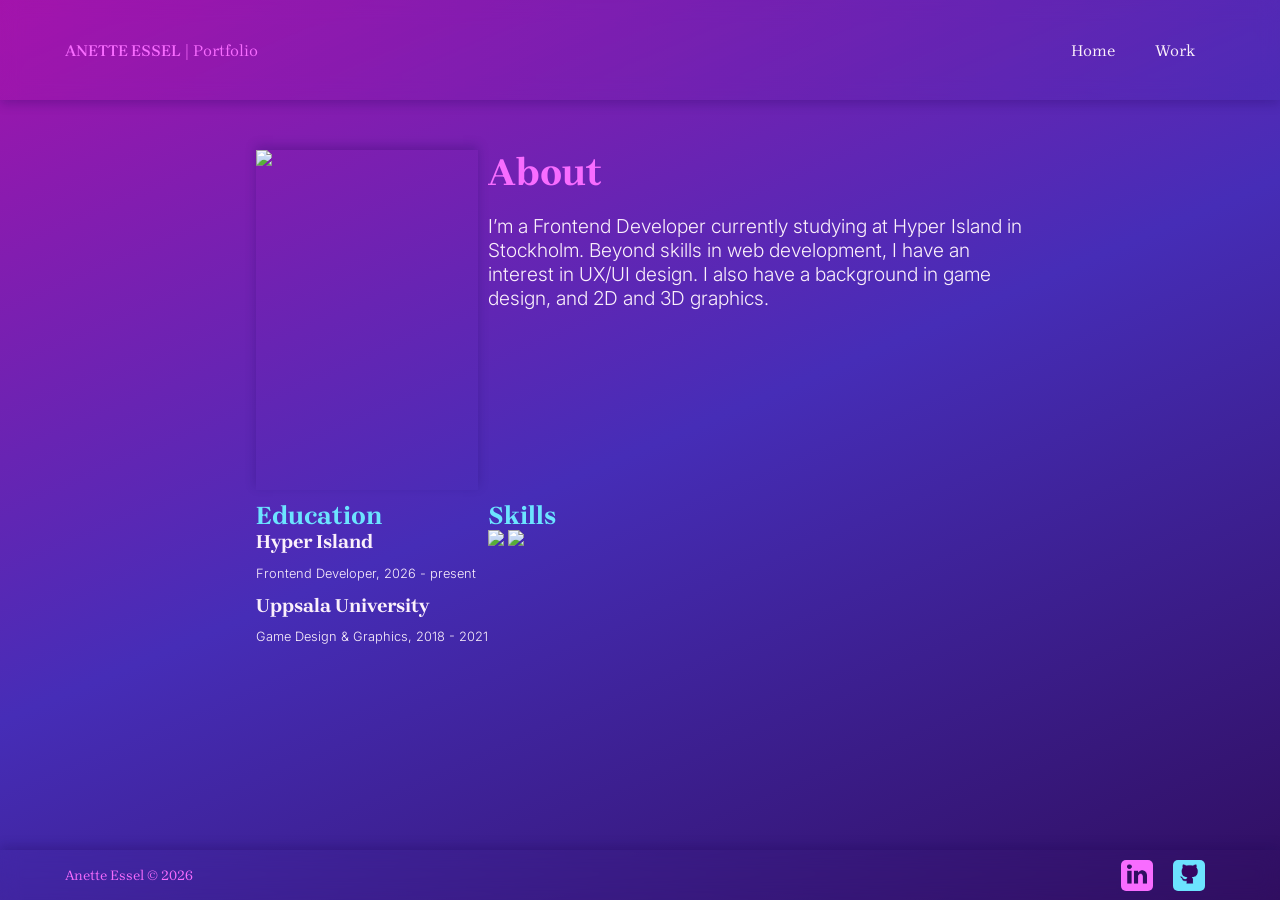
==== about.html @ 9a5b4d69 "About page set-up" ====
<!DOCTYPE html>
<html lang="en">
<head>
    <meta charset="UTF-8">
    <meta name="viewport" content="width=device-width"/>
    <link rel="stylesheet" href="css/styles.css">
    <link rel="icon" href="data:image/svg+xml,<svg xmlns=%22http://www.w3.org/2000/svg%22 viewBox=%220 0 100 100%22><text y=%22.9em%22 font-size=%2290%22>💻</text></svg>">
    <title>ANETTE ESSEL: Portfolio</title>
</head>
<body>
<div class="structure">
    <div class="header">
        <h1><span class="name">ANETTE ESSEL</span> | Portfolio</h1>
        <ul>
            <li><a href="index.html">Home</a></li>
            <li><a href="work.html">Work</a></li>
        </ul>
    </div>
    <div class="about">
            <img id="profile" src="/img/profile.png">
            <div id="about"><h1>About</h1>
            <p id="about">I’m a Frontend Developer currently studying at Hyper Island in Stockholm. Beyond skills in web development, I have an interest in UX/UI design. I also have a background in game design, and 2D and 3D graphics.</p>
            </div>
        <div id="education"><h2>Education</h2>
            <h3>Hyper Island</h3>
            <p class="education">Frontend Developer, 2026 - present</p>
            <h3>Uppsala University</h3>
            <p class="education">Game Design & Graphics, 2018 - 2021</p>    
        </div>
        <div id="skills">    
            <h2>Skills</h2>
            <img src="/img/html.png"> <img src="/img/css.png">
        </div>
    </div>
    <div class="footer">
        <h1>Anette Essel © 2026</h1>
        <ul>
            <li id="button"><a href="https://www.linkedin.com/in/anetteessel/" target="_blank"><button type="button" id="linkedin"><img src="/img/icon_linkedin.png"></button></a></li>
            <li id="button"><a href="https://github.com/doublealarm" target="_blank"><button type="button" id="github"><img id="github" src="/img/icon_github.png"></button></a></li>
        </ul>
    </div>
</div>
</body>
</html>
---- css/styles.css ----
@font-face {
    font-family: 'Inter';
    src: url("/fonts/Inter-VariableFont_opsz\,wght.ttf");
    font-style: normal;
}

@font-face {
    font-family: 'Inter';
    src: url("/fonts/Inter-Italic-VariableFont_opsz\,wght.ttf");
    font-style: italic;
}

@font-face {
    font-family: 'Brygada1918';
    src: url("/fonts/Brygada1918-VariableFont_wght.ttf");
    font-style: normal;
}

@font-face {
    font-family: 'Brygada1918';
    src: url("/fonts/Brygada1918-Italic-VariableFont_wght.ttf");
    font-style: italic;
}

html{
    font-size: clamp(10px, 1vw, 16px);
}

body {
    margin: 0;
    font-family: 'Inter', Arial, Helvetica, sans-serif;
    font-weight: 300;
    color: #FBF0FB;
    background: linear-gradient(157deg, #A414AC, #462DB7, #300E60);
    background-repeat: no-repeat;
    background-attachment: fixed;
    background-position: center; 
}

h1 {
    font-family: 'Brygada1918', 'Times New Roman', Times, serif;
    color: #F86CFF;
    font-size: 3rem;
    font-weight: 700;
    margin: 0;
}

h2 {
    font-family: 'Brygada1918', 'Times New Roman', Times, serif;
    color: #6CE4FF;
    font-size: 2rem;
    font-weight: 700;
    margin: 0;
}

h3 {
    font-family: 'Brygada1918', 'Times New Roman', Times, serif;
    color: #FBF0FB;
    font-size: 1.5rem;
    font-weight: 700;
    margin: 0;
}

div.header {
    position: fixed;
    top: 0;
    padding: 0px 65px;
    margin: 0;
    height: 100px;
    backdrop-filter: blur(10px);
    background: linear-gradient(90deg, #A414AC60, #462DB760);
    box-shadow: 0px 4px 10px #18075640;
    display: flex;
    align-items: center;
    justify-content: space-between;
    width: 100vw;
    box-sizing: border-box;
}

ul {
    list-style-type: none;
    margin: 0;
    padding: 0;
}

ul li {
    float: left;
}

ul li a {
    display: block;
    color: #FBF0FB;
    font-family: 'Brygada1918', 'Times New Roman', Times, serif;
    font-size: 16px;
    text-align: center;
    padding: 20px;
    text-decoration: none;
}

div.header h1 {
    font-size: 16px;
    font-weight: 300;
}

div.header h1 span.name {
    font-family: 'Brygada1918', 'Times New Roman', Times, serif;
    font-weight: 600;
}

div.gridcontainer {
    margin: 0;
    display: grid;
    grid-template-columns: 100vw;
    grid-template-rows: auto;
    justify-content: center;
    align-content: center;
    padding: 100px 65px;
}

div.structure {
    display: grid;
    grid-template-columns: 1fr;
    grid-template-areas:
    "header header"
    "landing landing"
    "footer footer";
    justify-content: center;
    align-content: center;
    position: relative;
}

div.landing {
    display: flex;
    flex-direction: column;
    justify-content: flex-end;
    padding: 0px 20%;
    margin-top: 150px;
}

div#text {
    align-items: center;
}

div.title-left {
    text-align: left;
    width: fit-content;
    padding-bottom: 40px;
}

div.title-right {
    bottom: 0;
    right: 0;
}

div.landing h1{
    font-family: 'Inter', Arial, Helvetica, sans-serif;
    color:#FBF0FB;
    font-weight: 650;
    font-size: 11rem;
    text-transform: uppercase;
    line-height: 90%;
    margin: 0;
}

div.landing h2{
    font-family: 'Brygada1918', 'Times New Roman', Times, serif;
    font-weight: 650;
    color: #F86CFF;
    font-size: 4rem;
    line-height: 0;
    margin: 0;
    padding-bottom: 15px;
}

h2#hi{
    text-align: right;
    margin-bottom: 10px;
}

div.landing h3{
    font-family: 'Brygada1918', 'Times New Roman', Times, serif;
    font-weight: 700;
    color: #6CE4FF;
    font-size: 10rem;
    text-align: right;
    line-height: 90%;
    margin: 0;
}

span#a {
    font-family: 'Brygada1918', 'Times New Roman', Times, serif;
    font-weight: 650;
    color: #F86CFF;
    font-size: 4rem;
    line-height: 0;
    margin: 0;
    padding: 0px 10px 0px 0px ;
}

span#first-line {
    display: flex;
    align-items: center;
    margin: 0;
    padding: 0;
    float: right;
}

/* Start of About */

    div.about{
        display: grid;
        grid-template-areas:
    "profile about"
    "education skills";
        grid-template-rows: 350px auto;
        padding: 0px 20%;
        margin-top: 150px;
        margin-bottom: 85px;

    }

    /* Row 1 */

            img#profile{
            grid-area: 'profile';
            display: inline-block;
            margin: 0px 10px 10px 0px;
            box-shadow: 0px -4px 10px #18075640;
            min-width: 100px;
            min-height: 100px;
            max-width: 350px;
            max-height: 350px;
            }

            div#about {
            grid-area: 'about';
            }

            p#about {
                font-size: 1.5em;
            }
        
    /* Row 2 */
            div#education{
                grid-area: 'education';
            }

            div#skills{
                grid-area: 'skills';
            }




        

/* End of About */



div.footer {
    backdrop-filter: blur(10px);
    box-shadow: 0px -4px 10px #18075640;
    display: flex;
    align-items: center;
    justify-content: space-between;
    box-sizing: border-box;
    position: fixed;
    bottom: 0;
    padding: 10px 65px;
    width: 100vw;
    height: 50px;
    margin: 0px;
    font-size: 16px;
}

div.footer h1 {
    font-size: 14px;
    font-weight: 200;
    font-family: 'Brygada1918', 'Times New Roman', Times, serif;
}

div.footer ul img {
    width: 20px;
}

ul li#button a {
    padding: 10px;
}

button#linkedin {
  background-color: #F86CFF;
  border: none;
  border-radius: 5px;
  padding: 4px 6px;
}

button#github {
    display: inline-block;
    background-color: #6CE4FF;
    border: none;
    border-radius: 5px;
    padding: 4px 6px;
}

button#linkedin:hover {
  background-color: #FBF0FB;
  cursor: pointer;
}

button#github:hover {
    display: inline-block;
    background-color: #FBF0FB;
    cursor: pointer;
}
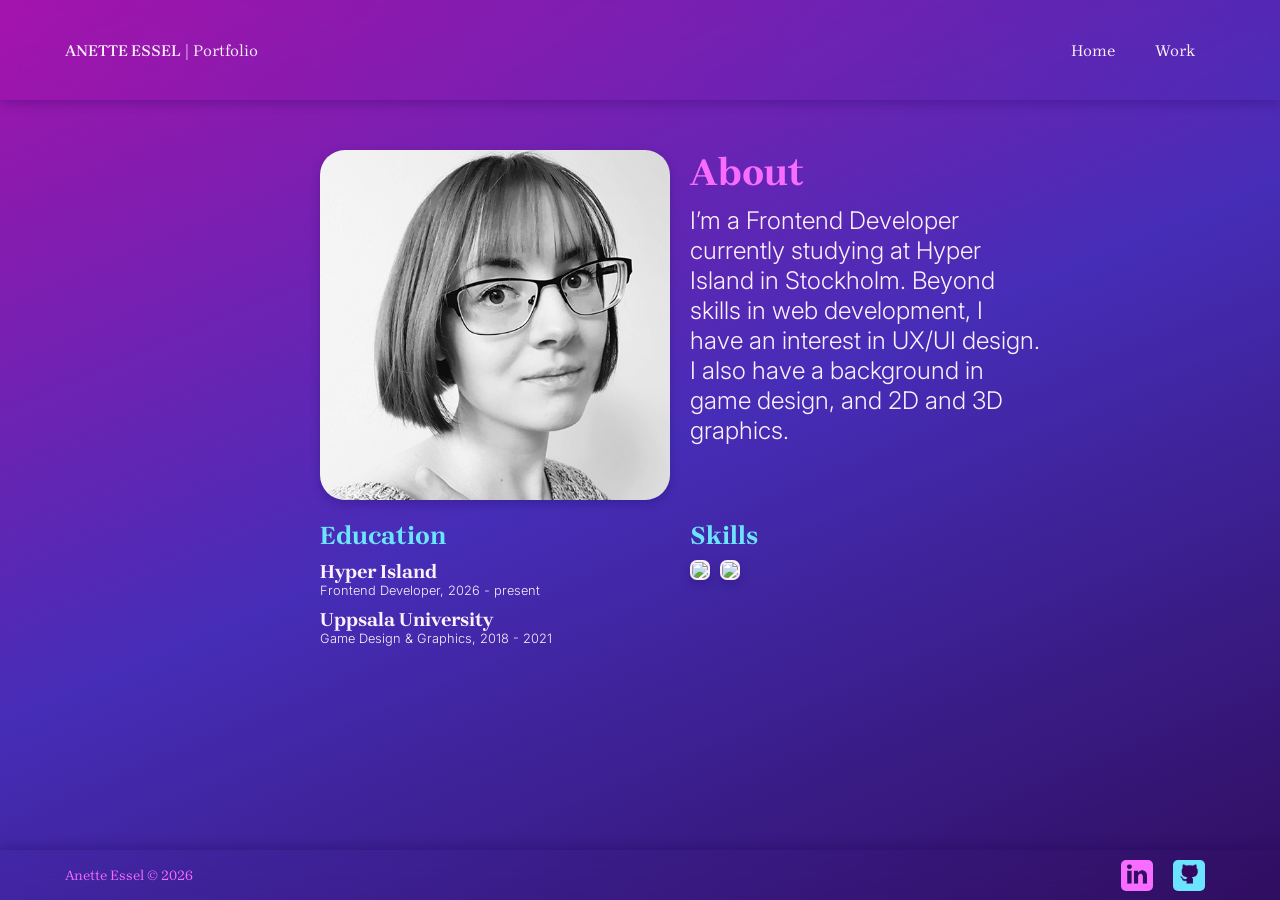
==== commit e28212c9: "About page update + Cleaning .css file" ====
--- a/about.html
+++ b/about.html
@@ -17,19 +17,27 @@
         </ul>
     </div>
     <div class="about">
-            <img id="profile" src="/img/profile.png">
+        <div id="profile-picture"><img id="profile" src="/img/profile.png"></div>
             <div id="about"><h1>About</h1>
             <p id="about">I’m a Frontend Developer currently studying at Hyper Island in Stockholm. Beyond skills in web development, I have an interest in UX/UI design. I also have a background in game design, and 2D and 3D graphics.</p>
             </div>
         <div id="education"><h2>Education</h2>
+            <ul>
+            <li>
             <h3>Hyper Island</h3>
             <p class="education">Frontend Developer, 2026 - present</p>
-            <h3>Uppsala University</h3>
+            </li>
+            <li><h3>Uppsala University</h3>
             <p class="education">Game Design & Graphics, 2018 - 2021</p>    
+            </li>
+            </ul>
         </div>
         <div id="skills">    
             <h2>Skills</h2>
-            <img src="/img/html.png"> <img src="/img/css.png">
+            <ul>
+                <li><img class="skill" src="/img/html5.png"></li>
+                <li><img class="skill" src="/img/css3.png"></li>
+            </ul>
         </div>
     </div>
     <div class="footer">
--- a/css/styles.css
+++ b/css/styles.css
@@ -1,3 +1,5 @@
+/* Font files */
+
 @font-face {
     font-family: 'Inter';
     src: url("/fonts/Inter-VariableFont_opsz\,wght.ttf");
@@ -22,19 +24,27 @@
     font-style: italic;
 }
 
+/* End of font files */
+
 html{
     font-size: clamp(10px, 1vw, 16px);
 }
 
 body {
     margin: 0;
-    font-family: 'Inter', Arial, Helvetica, sans-serif;
-    font-weight: 300;
-    color: #FBF0FB;
     background: linear-gradient(157deg, #A414AC, #462DB7, #300E60);
     background-repeat: no-repeat;
     background-attachment: fixed;
     background-position: center; 
+}
+
+/* Base styles */
+
+p {
+    font-family: 'Inter', Arial, Helvetica, sans-serif;
+    font-weight: 300;
+    color: #FBF0FB;
+    margin: 0;
 }
 
 h1 {
@@ -60,6 +70,20 @@
     font-weight: 700;
     margin: 0;
 }
+
+ul {
+    list-style-type: none;
+    margin: 0;
+    padding: 0;
+}
+
+    ul li {
+        float: left;
+    }
+
+/* End of Base styles */
+
+/* Header */
 
 div.header {
     position: fixed;
@@ -77,57 +101,30 @@
     box-sizing: border-box;
 }
 
-ul {
-    list-style-type: none;
-    margin: 0;
-    padding: 0;
-}
-
-ul li {
-    float: left;
-}
-
-ul li a {
-    display: block;
-    color: #FBF0FB;
-    font-family: 'Brygada1918', 'Times New Roman', Times, serif;
-    font-size: 16px;
-    text-align: center;
-    padding: 20px;
-    text-decoration: none;
-}
-
-div.header h1 {
-    font-size: 16px;
-    font-weight: 300;
-}
-
-div.header h1 span.name {
-    font-family: 'Brygada1918', 'Times New Roman', Times, serif;
-    font-weight: 600;
-}
-
-div.gridcontainer {
-    margin: 0;
-    display: grid;
-    grid-template-columns: 100vw;
-    grid-template-rows: auto;
-    justify-content: center;
-    align-content: center;
-    padding: 100px 65px;
-}
-
-div.structure {
-    display: grid;
-    grid-template-columns: 1fr;
-    grid-template-areas:
-    "header header"
-    "landing landing"
-    "footer footer";
-    justify-content: center;
-    align-content: center;
-    position: relative;
-}
+    div.header ul li a {
+        display: block;
+        color: #FBF0FB;
+        font-family: 'Brygada1918', 'Times New Roman', Times, serif;
+        font-size: 16px;
+        text-align: center;
+        padding: 20px;
+        text-decoration: none;
+    }
+
+    div.header h1 {
+        font-size: 16px;
+        font-weight: 300;
+        color: #FBF0FB;
+    }
+
+        div.header h1 span.name {
+            font-family: 'Brygada1918', 'Times New Roman', Times, serif;
+            font-weight: 600;
+        }
+
+/* End of Header */
+
+/* Landing page */
 
 div.landing {
     display: flex;
@@ -141,122 +138,156 @@
     align-items: center;
 }
 
-div.title-left {
-    text-align: left;
-    width: fit-content;
-    padding-bottom: 40px;
-}
-
-div.title-right {
-    bottom: 0;
-    right: 0;
-}
-
-div.landing h1{
-    font-family: 'Inter', Arial, Helvetica, sans-serif;
-    color:#FBF0FB;
-    font-weight: 650;
-    font-size: 11rem;
-    text-transform: uppercase;
-    line-height: 90%;
-    margin: 0;
-}
-
-div.landing h2{
-    font-family: 'Brygada1918', 'Times New Roman', Times, serif;
-    font-weight: 650;
-    color: #F86CFF;
-    font-size: 4rem;
-    line-height: 0;
-    margin: 0;
-    padding-bottom: 15px;
-}
-
-h2#hi{
-    text-align: right;
-    margin-bottom: 10px;
-}
-
-div.landing h3{
-    font-family: 'Brygada1918', 'Times New Roman', Times, serif;
-    font-weight: 700;
-    color: #6CE4FF;
-    font-size: 10rem;
-    text-align: right;
-    line-height: 90%;
-    margin: 0;
-}
-
-span#a {
-    font-family: 'Brygada1918', 'Times New Roman', Times, serif;
-    font-weight: 650;
-    color: #F86CFF;
-    font-size: 4rem;
-    line-height: 0;
-    margin: 0;
-    padding: 0px 10px 0px 0px ;
-}
-
-span#first-line {
-    display: flex;
-    align-items: center;
-    margin: 0;
-    padding: 0;
-    float: right;
-}
-
-/* Start of About */
-
-    div.about{
-        display: grid;
-        grid-template-areas:
-    "profile about"
-    "education skills";
-        grid-template-rows: 350px auto;
-        padding: 0px 20%;
-        margin-top: 150px;
-        margin-bottom: 85px;
-
+    div.title-left {
+        text-align: left;
+        width: fit-content;
+        padding-bottom: 40px;
+    }
+
+    div.title-right {
+        bottom: 0;
+        right: 0;
+    }
+
+    div.landing h1{
+        font-family: 'Inter', Arial, Helvetica, sans-serif;
+        color:#FBF0FB;
+        font-weight: 650;
+        font-size: 11rem;
+        text-transform: uppercase;
+        line-height: 90%;
+        margin: 0;
+    }
+
+    div.landing h2{
+        font-family: 'Brygada1918', 'Times New Roman', Times, serif;
+        font-weight: 650;
+        color: #F86CFF;
+        font-size: 4rem;
+        line-height: 0;
+        margin: 0;
+        padding-bottom: 15px;
+    }
+
+        h2#hi{
+            text-align: right;
+            margin-bottom: 10px;
+        }
+
+    div.landing h3{
+        font-family: 'Brygada1918', 'Times New Roman', Times, serif;
+        font-weight: 700;
+        color: #6CE4FF;
+        font-size: 10rem;
+        text-align: right;
+        line-height: 90%;
+        margin: 0;
+    }
+
+        span#first-line {
+            display: flex;
+            align-items: center;
+            margin: 0;
+            padding: 0;
+            float: right;
+        }
+
+            span#a {
+            font-family: 'Brygada1918', 'Times New Roman', Times, serif;
+            font-weight: 650;
+            color: #F86CFF;
+            font-size: 4rem;
+            line-height: 0;
+            margin: 0;
+            padding: 0px 10px 0px 0px ;
+            }
+
+/* End of Landing page */
+
+/* About */
+
+div.about{
+    display: grid;
+    grid-template-areas:
+        "profile about"
+        "education skills";
+    grid-template-columns: 350px auto;
+    grid-template-rows: auto auto;
+    column-gap: 20px;
+    row-gap: 20px;
+    padding: 0px 25%;
+    margin-top: 150px;
+    margin-bottom: 85px;
+    max-width: fit-content;
+    }
+
+    div.about h1{
+        padding-bottom: 10px;
+    }
+
+    div.about h2{
+        padding-bottom: 10px;
     }
 
     /* Row 1 */
 
-            img#profile{
-            grid-area: 'profile';
-            display: inline-block;
-            margin: 0px 10px 10px 0px;
-            box-shadow: 0px -4px 10px #18075640;
-            min-width: 100px;
-            min-height: 100px;
-            max-width: 350px;
-            max-height: 350px;
-            }
-
-            div#about {
-            grid-area: 'about';
-            }
-
-            p#about {
-                font-size: 1.5em;
-            }
+    div#profile-picture{
+        grid-area: 'profile';
+        margin: 0px;
+        min-width: 250px;
+        min-height: 250px;
+        max-width: 350px;
+        max-height: 350px;
+    }
+
+        img#profile{
+            box-shadow: 0px 4px 10px #18075640;
+            border-radius: 25px;
+            max-width: 100%;
+        }
+
+    div#about {
+        grid-area: 'about';
+        min-width: 350px;
+    }
+
+        p#about {
+            font-size: 1.9rem;
+        }
         
     /* Row 2 */
-            div#education{
-                grid-area: 'education';
+
+    div#education{
+        grid-area: 'education';
+    }
+
+        div#education ul li {
+            padding-bottom: 10px;
+            padding-right: 10px;
+        }
+
+    div#skills{
+        grid-area: 'skills';
+    }
+
+        div#skills ul li {
+            height: 65px;
+            margin: 0;
+            padding-right: 10px;
+            padding-bottom: 10px;
+        }
+
+            img.skill {
+                height: 100%;
+                background-color: #FBF0FB;
+                border-radius: 7px;
+                padding: 2px;
+                box-shadow: 0px 4px 10px #18075640;
             }
 
-            div#skills{
-                grid-area: 'skills';
-            }
-
-
-
-
-        
-
 /* End of About */
 
-
+/* Footer */
 
 div.footer {
     backdrop-filter: blur(10px);
@@ -274,42 +305,46 @@
     font-size: 16px;
 }
 
-div.footer h1 {
-    font-size: 14px;
-    font-weight: 200;
-    font-family: 'Brygada1918', 'Times New Roman', Times, serif;
-}
-
-div.footer ul img {
+    div.footer h1 {
+        font-size: 14px;
+        font-weight: 200;
+        font-family: 'Brygada1918', 'Times New Roman', Times, serif;
+    }
+
+    /* Buttons */
+
+    div.footer ul img {
     width: 20px;
-}
-
-ul li#button a {
-    padding: 10px;
-}
-
-button#linkedin {
-  background-color: #F86CFF;
-  border: none;
-  border-radius: 5px;
-  padding: 4px 6px;
-}
-
-button#github {
-    display: inline-block;
-    background-color: #6CE4FF;
+    }
+
+    ul li#button a {
+        padding: 10px;
+    }
+
+    button#linkedin {
+    background-color: #F86CFF;
     border: none;
     border-radius: 5px;
     padding: 4px 6px;
-}
-
-button#linkedin:hover {
-  background-color: #FBF0FB;
-  cursor: pointer;
-}
-
-button#github:hover {
-    display: inline-block;
-    background-color: #FBF0FB;
-    cursor: pointer;
-}+    }
+
+        button#linkedin:hover {
+            background-color: #FBF0FB;
+            cursor: pointer;
+        }
+
+    button#github {
+        display: inline-block;
+        background-color: #6CE4FF;
+        border: none;
+        border-radius: 5px;
+        padding: 4px 6px;
+    }
+
+        button#github:hover {
+        display: inline-block;
+        background-color: #FBF0FB;
+        cursor: pointer;
+        }
+
+/* End of Footer */
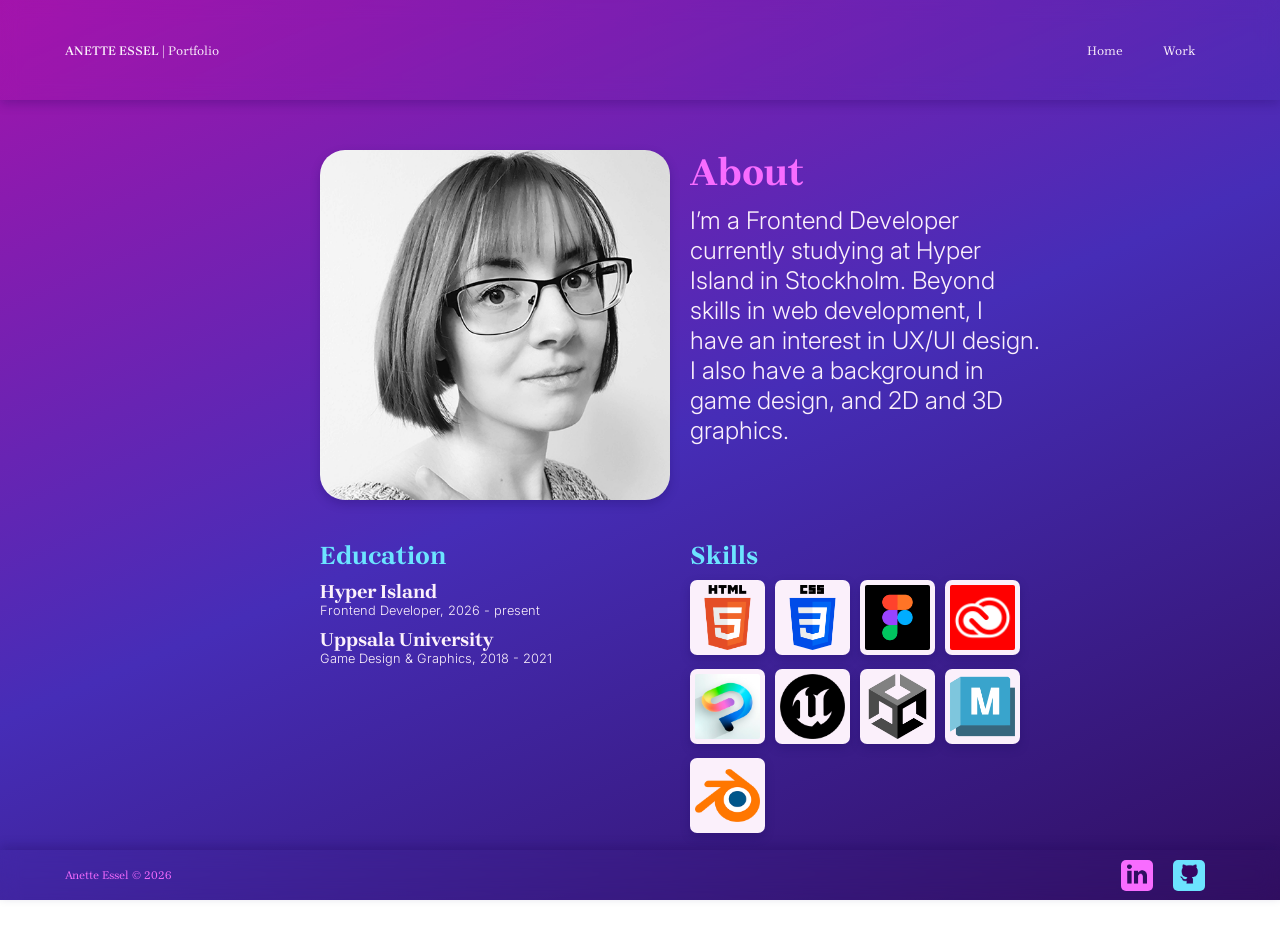
==== commit 2468b9fd: "Responsiveness" ====
--- a/about.html
+++ b/about.html
@@ -27,7 +27,7 @@
             <h3>Hyper Island</h3>
             <p class="education">Frontend Developer, 2026 - present</p>
             </li>
-            <li><h3>Uppsala University</h3>
+            <li id="bottom"><h3>Uppsala University</h3>
             <p class="education">Game Design & Graphics, 2018 - 2021</p>    
             </li>
             </ul>
@@ -37,6 +37,13 @@
             <ul>
                 <li><img class="skill" src="/img/html5.png"></li>
                 <li><img class="skill" src="/img/css3.png"></li>
+                <li><img class="skill" src="/img/figma.png"></li>
+                <li><img class="skill" src="/img/adobe.png"></li>
+                <li><img class="skill" src="/img/csp.png"></li>
+                <li><img class="skill" src="/img/unrealengine.png"></li>
+                <li><img class="skill" src="/img/unity.png"></li>
+                <li><img class="skill" src="/img/maya.png"></li>
+                <li><img class="skill" src="/img/blender.png"></li>
             </ul>
         </div>
     </div>
--- a/css/styles.css
+++ b/css/styles.css
@@ -27,7 +27,7 @@
 /* End of font files */
 
 html{
-    font-size: clamp(10px, 1vw, 16px);
+    font-size: clamp(12px, 1vw, 16px);
 }
 
 body {
@@ -45,6 +45,10 @@
     font-weight: 300;
     color: #FBF0FB;
     margin: 0;
+}
+
+b {
+    font-weight: 700;
 }
 
 h1 {
@@ -105,14 +109,14 @@
         display: block;
         color: #FBF0FB;
         font-family: 'Brygada1918', 'Times New Roman', Times, serif;
-        font-size: 16px;
+        font-size: 1rem;
         text-align: center;
         padding: 20px;
         text-decoration: none;
     }
 
     div.header h1 {
-        font-size: 16px;
+        font-size: 1rem;
         font-weight: 300;
         color: #FBF0FB;
     }
@@ -126,25 +130,26 @@
 
 /* Landing page */
 
-div.landing {
-    display: flex;
-    flex-direction: column;
-    justify-content: flex-end;
-    padding: 0px 20%;
-    margin-top: 150px;
-}
-
 div#text {
     align-items: center;
+    display: grid;
+    grid-template-areas:
+        "title-left"
+        "title-right";
+    padding: 0 20%;
+    margin-top: 150px;
+    margin-bottom: 85px;
 }
 
     div.title-left {
+        grid-area: 'title-left';
         text-align: left;
         width: fit-content;
-        padding-bottom: 40px;
+        padding-bottom: 5%;
     }
 
     div.title-right {
+        grid-area: 'title-right';
         bottom: 0;
         right: 0;
     }
@@ -153,7 +158,7 @@
         font-family: 'Inter', Arial, Helvetica, sans-serif;
         color:#FBF0FB;
         font-weight: 650;
-        font-size: 11rem;
+        font-size: clamp(12px, 8.5vw, 300px);
         text-transform: uppercase;
         line-height: 90%;
         margin: 0;
@@ -163,7 +168,7 @@
         font-family: 'Brygada1918', 'Times New Roman', Times, serif;
         font-weight: 650;
         color: #F86CFF;
-        font-size: 4rem;
+        font-size: clamp(12px, 3.5vw, 300px);
         line-height: 0;
         margin: 0;
         padding-bottom: 15px;
@@ -171,14 +176,14 @@
 
         h2#hi{
             text-align: right;
-            margin-bottom: 10px;
+            margin-bottom: 2%;
         }
 
     div.landing h3{
         font-family: 'Brygada1918', 'Times New Roman', Times, serif;
         font-weight: 700;
         color: #6CE4FF;
-        font-size: 10rem;
+        font-size: clamp(12px, 7.5vw, 300px);
         text-align: right;
         line-height: 90%;
         margin: 0;
@@ -196,7 +201,7 @@
             font-family: 'Brygada1918', 'Times New Roman', Times, serif;
             font-weight: 650;
             color: #F86CFF;
-            font-size: 4rem;
+            font-size: clamp(12px, 3.5vw, 300px);
             line-height: 0;
             margin: 0;
             padding: 0px 10px 0px 0px ;
@@ -214,11 +219,10 @@
     grid-template-columns: 350px auto;
     grid-template-rows: auto auto;
     column-gap: 20px;
-    row-gap: 20px;
+    row-gap: 40px;
     padding: 0px 25%;
     margin-top: 150px;
     margin-bottom: 85px;
-    max-width: fit-content;
     }
 
     div.about h1{
@@ -266,26 +270,143 @@
             padding-right: 10px;
         }
 
+            div#education ul li#bottom {
+            padding-bottom: 0px;
+        }
+
     div#skills{
         grid-area: 'skills';
     }
 
         div#skills ul li {
-            height: 65px;
             margin: 0;
-            padding-right: 10px;
-            padding-bottom: 10px;
+            margin-right: 10px;
+            margin-bottom: 10px;
         }
 
             img.skill {
-                height: 100%;
+                height: 65px;
                 background-color: #FBF0FB;
                 border-radius: 7px;
-                padding: 2px;
+                padding: 5px;
+                margin: 0;
                 box-shadow: 0px 4px 10px #18075640;
             }
 
 /* End of About */
+
+/* Work */
+
+div.work{
+    display: grid;
+    grid-template-columns: auto;
+    grid-template-rows: auto;
+    padding: 0px 25%;
+    margin-top: 150px;
+    margin-bottom: 85px;
+    }
+
+    div.project{
+        display: grid;
+        grid-template-areas:
+            "project-picture project-info";
+        grid-template-columns: 350px auto;
+        grid-template-rows: auto auto;
+        column-gap: 20px;
+        row-gap: 20px;
+        max-width: 100%;
+    }
+
+        div.project-picture{
+            grid-area: 'project-picture';
+            max-width: 350px;
+        }
+
+            img.project-picture{
+                max-width: 100%;
+                border-radius: 25px;
+                box-shadow: 0px 4px 10px #18075640;
+            }
+
+        div.project-info{
+            grid-area: 'project-info';
+            display: grid;
+            grid-template-areas:
+                "project-title"
+                "project-info"
+                "project-links";
+            grid-template-columns: 1fr;
+            grid-template-rows: repeat(3, auto);
+            max-width: 100%;
+            min-width: 350px;
+            padding-bottom: 20px;
+        }
+
+            div.project-info h1{
+                padding: 0px;
+            }
+
+                h1.project-title{
+                    grid-area: 'project-title';
+                }
+
+
+                ul.project-details{
+                    grid-area: 'project-info';
+                    font-family: 'Inter', Arial, Helvetica, sans-serif;
+                    font-size: 1.2rem;
+                    font-weight: 300;
+                    color: #FBF0FB;
+                    margin: 0;
+                    padding-bottom: 10px;
+                }
+
+    /* Buttons */
+
+    ul.project-links{
+        grid-area: 'project-links';
+    }
+
+    ul.project-links li{
+    padding-right: 10px;
+    }
+
+    li.button-link a button {
+        font-family: 'Inter', Arial, Helvetica, sans-serif;
+        font-size: 0.8rem;
+        font-weight: 500;
+        color: #300E60;
+        margin: 0;
+    }
+
+    button#preview {
+    background-color: #F86CFF;
+    border: none;
+    border-radius: 7px;
+    padding: 15px 10px;
+    }
+
+        button#preview:hover {
+            background-color: #FBF0FB;
+            cursor: pointer;
+        }
+
+    button#github-link {
+        display: inline-block;
+        background-color: #6CE4FF;
+        border: none;
+        border-radius: 7px;
+        padding: 15px 10px;
+    }
+
+        button#github-link:hover {
+        display: inline-block;
+        background-color: #FBF0FB;
+        cursor: pointer;
+        }
+
+/* End of Work */
+
 
 /* Footer */
 
@@ -302,11 +423,11 @@
     width: 100vw;
     height: 50px;
     margin: 0px;
-    font-size: 16px;
+    font-size: 2rem;
 }
 
     div.footer h1 {
-        font-size: 14px;
+        font-size: .9rem;
         font-weight: 200;
         font-family: 'Brygada1918', 'Times New Roman', Times, serif;
     }
@@ -314,7 +435,7 @@
     /* Buttons */
 
     div.footer ul img {
-    width: 20px;
+        width: 20px;
     }
 
     ul li#button a {
@@ -347,4 +468,211 @@
         cursor: pointer;
         }
 
-/* End of Footer */+/* End of Footer */
+
+
+/* Greater than or equal to 1000px */
+@media (width >= 1000px) {
+}
+
+/* Less than or equal to 700px */
+@media (width <= 1000px) {
+
+h1{
+    font-size: 1.9rem;
+}
+
+h2{
+    font-size: 1.5rem;
+}
+
+h3{
+    font-size: 1.2rem;
+}
+
+/* Header */
+
+    div.header {
+    padding: 10px 15px;
+    height: 70px;
+    flex-direction: column;
+    justify-content: center;
+    backdrop-filter: none;
+    background: linear-gradient(90deg, #A414AC, #462DB7);
+}
+
+    div.header ul li a {
+        padding: 10px 10px;
+    }
+
+/* Landing */
+
+div#text {
+    align-items: center;
+    display: grid;
+    grid-template-areas:
+        "title-left"
+        "title-right";
+    padding: 0 15%;
+    margin-top: 105px;
+    margin-bottom: 45px;
+}
+
+    div.title-left {
+        width: fit-content;
+        padding-bottom: 10px;
+    }
+
+    div.landing h1{
+        font-size: clamp(12px, 11vw, 150px);
+    }
+
+    div.landing h2{
+        font-size: clamp(12px, 4vw, 150px);
+        padding-bottom: 1%;
+    }
+
+        h2#hi{
+            margin-bottom: 3%;
+        }
+
+
+    div.landing h3{
+        font-size: clamp(12px, 10vw, 150px);
+    }
+
+        span#a{
+            font-size: clamp(12px, 4vw, 150px);
+            padding: 0 2% 0 0;
+        }
+
+
+/* About */
+
+div.about{
+    display: grid;
+    grid-template-areas:
+        "profile" 
+        "about"
+        "education"
+        "skills";
+    grid-template-columns: auto;
+    grid-template-rows: repeat(4, auto);
+    column-gap: 0px;
+    row-gap: 20px;
+    padding: 0px 5%;
+    margin-top: 85px;
+    margin-bottom: 45px;
+    }
+
+    div#profile-picture{
+        display: flex;
+        justify-content: center;
+        min-width: 0px;
+        min-height: 0px;
+        max-width: 100%;
+    }
+
+        div#about {
+        min-width: 0px;
+    }
+
+        div#education ul li {
+            padding-right: 30px;
+        }
+
+            p#about {
+            font-size: 1rem;
+        }
+
+            img.skill {
+                height: 35px;
+                border-radius: 7px;
+                padding: 4px;
+            }
+
+/* Work */
+
+div.work{
+    display: flex;
+    flex-direction: column;
+    padding: 0px 5%;
+    margin-top: 85px;
+    margin-bottom: 45px;
+    }
+
+    div.project{
+        display: flex;
+        flex-direction: column;
+        justify-content: center;
+        grid-template-areas:
+            "project-picture" 
+            "project-info";
+        column-gap: 0px;
+        row-gap: 10px;
+        max-width: 100%;
+    }
+
+        div.project-picture{
+            max-width: 100%;
+            min-width: 0%;
+            margin: 0;
+        }
+
+     div.project-info{
+        grid-area: 'project-info';
+        display: grid;
+        grid-template-areas:
+            "project-title"
+            "project-info"
+            "project-links";
+        grid-template-columns: auto;
+        grid-template-rows: auto;
+        max-width: 100%;
+        min-width: 0;
+        padding-bottom: 20px;
+        }
+
+                ul.project-details{
+                    font-size: .9rem;
+                    padding-bottom: 10px;
+                }
+    ul.project-links li{
+    padding-right: 5px;
+    }
+
+    button#preview {
+    padding: 8px 10px;
+    }
+
+    button#github-link {
+    padding: 8px 10px;
+    }
+
+
+/* Footer */
+
+div.footer {
+    background: linear-gradient(90deg, #462DB7, #300E60);
+    backdrop-filter: none;
+    box-shadow: 0px -4px 10px #18075640;
+    box-sizing: border-box;
+    position: fixed;
+    bottom: 0;
+    padding: 10px 15px;
+    height: 40px;
+}
+
+    div.footer ul img {
+        width: 10px;
+    }
+
+    ul li#button a {
+        padding: 4px;
+    }
+
+/* Between 700px and 1000px */
+@media (700px <= width <= 1000px) {
+    
+    
+}
